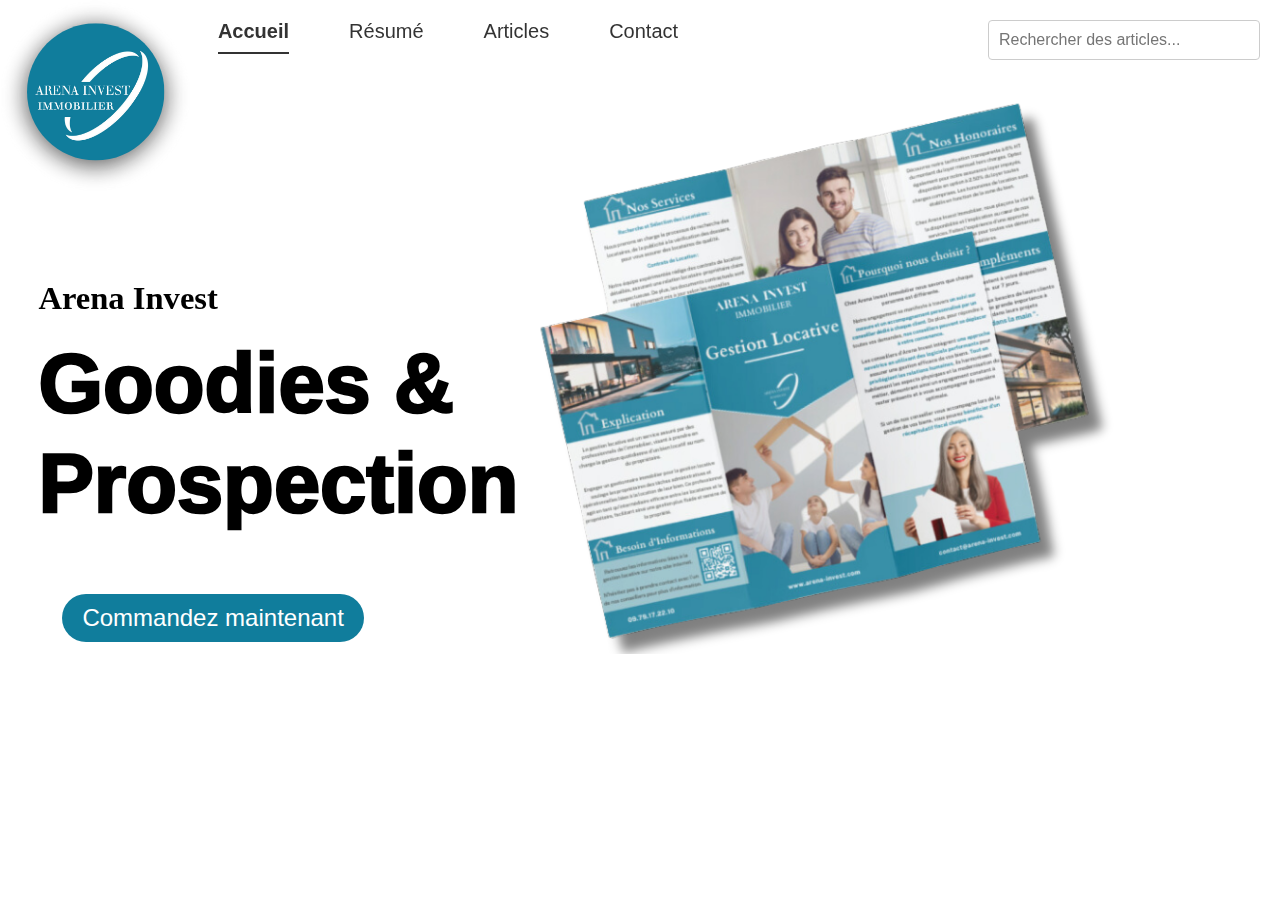
==== index.html @ 0a950867 "first commit" ====
<!DOCTYPE html>
<html lang="fr">
<head>
    <meta charset="UTF-8">
    <meta name="viewport" content="width=device-width, initial-scale=1.0">
    <title>Page avec Sections et Navigation</title>
    <link rel="stylesheet" href="styles.css">    
    <link rel="stylesheet" href="searchBar.css">
<body>
    <header>
        <nav>
            <ul>
                <li class="active"><a draggable="false" href="#section1" class="nav-link">Accueil</a></li>
                <li><a draggable="false" href="#section2" class="nav-link">Résumé</a></li>
                <li><a draggable="false" href="#section3" class="nav-link">Articles</a></li>
                <li><a draggable="false" href="#section4" class="nav-link">Contact</a></li>
            </ul>
        </nav>
    </header>
    <div id="main" class="container">
        <!-- Section 1 -->
        <section id="section1" class="section section1">
            <img src="images/logo.svg" class="logo1"/>
            <div style="background-image: url(images/Arena_Page_1.svg);" class="image-background"></div>
            
            <!-- Contenu sous l'image -->
            <div class="text-container-section1">
                <h3 class="small-title">Arena Invest</h3>
                <h1 class="large-title">Goodies &<br> Prospection</h1>
                <button class="main-button disabled">Commandez maintenant</button>
            </div>
            <!-- Fin du contenu sous l'image -->
            <img src="images/Flyer_Page_1.svg" class="flyer1-image">
            <!-- barre de recherche -->
            <div class="search-container">
                <input type="text" id="searchInput" placeholder="Rechercher des articles..." />
                <ul id="suggestions" class="suggestions-list"></ul>
            </div>
            <!-- Fin de la barre de recherche -->
        </section>
        <!-- Section 2 -->
        <section id="section2" class="section section2">
            <h2 class="section-title">Section 2</h2>
            <p>Contenu de la section 2...</p>
        </section>
        <!-- Section 3 -->
        <section id="section3" class="section section3">
            <h2 class="section-title">Section 3</h2>
            <p>Contenu de la section 3...</p>
        </section>
        <!-- Section 4 -->
        <section id="section4" class="section section4">
            <h2 class="section-title">Section 4</h2>
            <p>Contenu de la section 4...</p>
        </section>
</div>
    <script src="searchBar.js"></script>
    <script src="script.js"></script>
</body>
</html>
---- styles.css ----
/* Styles généraux */
body {
    font-family: Arial, sans-serif;
    line-height: 1.6;
    margin: 0;
    padding: 0;
    user-select: none; /* Empêche la sélection de texte dans l'ensemble du corps */
}
.no-select {
    user-select: none; /* Empêche la sélection de texte pour les éléments avec la classe .no-select */
}
header {
    position: fixed;
    top: 0;
    left: 0;
    width: 70%;
    background: none;
    z-index: 1000;
    padding: 10px 0;
    font-family: 'Open Sans', sans-serif;
    font-size: 20px;
}

.logo1 {
    position: absolute;
    top: 0;
    left: 0;
    width: 15vw;
}

nav ul {
    list-style: none;
    margin: 0;
    padding: 0;
    display: flex;
    justify-content: center;
}

nav ul li {
    margin: 0 30px;
}

nav ul li a {
    text-decoration: none;
    color: #333;
    font-weight: normal;
    padding: 5px 0;
    display: inline-block;
}

nav ul li.active a {
    font-weight: bold;
    border-bottom: 2px solid #333;
    color: #333;
}

nav ul li.active a:hover {
    color: #333;
}

nav ul li a:hover {
    color: #007BFF;
}

.container {
    scroll-snap-type: y mandatory; /* Assure que les sections s'alignent lors du défilement */
    height: 100vh; /* Assure que le conteneur occupe toute la hauteur de la vue */
    overflow-y: scroll; /* Active le défilement vertical */
}

section {
    scroll-snap-align: start;
    display: flex;
    align-items: center;
    justify-content: center;
    height: 100vh;
    padding: 20px;
    margin: 0;
    border-bottom: 1px solid #ccc;
    position: relative;
}

.image-background {
    position: absolute;
    top: 0;
    right: 0;
    width: 40vw;
    height: 120vh;
    background-size: cover;
    background-position: center;
    background-repeat: no-repeat;
    z-index: -1;
}

h1 {
    line-height: 1.2;
}

.text-container-section1 {
    position: absolute;
    top: 30%; /* Position verticale du conteneur texte */
    left: 3%; /* Position horizontale du conteneur texte */
    color: #000;
}

.small-title {
    font-family: 'Cardo', serif;
    font-size: 32.6px;
    margin: 0;
    /* Offset pour le petit titre */
    position: relative;
    left: 0%; /* Décalage horizontal du petit titre */
    top: -10px;   /* Décalage vertical du petit titre */
}
img {
    pointer-events: none; /* Empêche toute interaction avec l'image, y compris le drag-and-drop */
    -webkit-user-drag: none; /* Pour les navigateurs basés sur WebKit (Chrome, Safari) */
    user-drag: none;
}
.large-title {
    font-weight: 1000;
    font-size: 83.1px;
    margin: 0 0 20px 0;
    /* Ajustement pour le gros titre */
}
.flyer1-image{
    position: absolute; /* Permet le positionnement libre */
    top: 10%; /* Position à 20% du haut de l'élément parent */
    left: 30%; /* Position à 30% du côté gauche de l'élément parent */
    width: 70vw; /* Largeur de l'image */
    height: auto; /* Hauteur automatique pour garder les proportions */
    z-index: 10; /* S'assure que l'image est au-dessus des autres éléments */
}
.main-button {
    padding: 10px 20px;
    font-size: 24px;
    color: #fff;
    background-color: #107D9C;
    border: none;
    border-radius: 25px; /* Coins arrondis */
    cursor: pointer;
    transition: background-color 0.3s ease;
    /* Positionnement du bouton par rapport au gros titre */
    position: relative;
    left: 5%;
    top: 40px; /* Ajuster pour déplacer le bouton vers le bas */
}
.main-button.disabled {
    pointer-events: none; /* Désactive les interactions avec l'élément */
    cursor: not-allowed; /* Change le curseur pour indiquer que le bouton est désactivé */
}
.main-button:hover {
    background-color: #0a5d7f;
}

.search-container {
    position: absolute;
    top: 20px;
    right: 20px;
    z-index: 1000;
}

#searchInput {
    padding: 10px;
    font-size: 16px;
    width: 250px;
    border: 1px solid #ccc;
    border-radius: 4px;
}

.suggestions-list {
    list-style: none;
    padding: 0;
    margin: 0;
    border: 1px solid #ccc;
    border-top: none;
    position: absolute;
    top: calc(100% + 2px);
    left: 0;
    width: 100%;
    max-height: 200px;
    overflow-y: auto;
    background-color: #fff;
    z-index: 1000;
    display: none;
}

.suggestions-list li {
    padding: 10px;
    border-bottom: 1px solid #ddd;
    cursor: pointer;
}

.suggestions-list li:hover {
    background-color: #f0f0f0;
}

.suggestions-list li:last-child {
    border-bottom: none;
}

.section2 {
    background-color: #4caf50;
}

.section3 {
    background-color: #2196f3;
}

.section4 {
    background-color: #21f3b8;
}

@media (max-width: 768px) {
    nav ul {
        flex-direction: column;
        align-items: center;
    }

    nav ul li {
        margin: 10px 0;
    }
}
---- searchBar.css ----
/* Style pour la barre de recherche et le menu déroulant */
.search-container {
    position: absolute; /* Positionne la barre de recherche de manière absolue */
    top: 20px; /* Distance du haut de la section */
    right: 20px; /* Distance du bord droit de la section */
    z-index: 1000; /* Assure que la barre de recherche est au-dessus des autres éléments */
}

#searchInput {
    padding: 10px;
    font-size: 16px;
    width: 250px; /* Largeur de la barre de recherche */
    border: 1px solid #ccc;
    border-radius: 4px;
}

.suggestions-list {
    list-style: none;
    padding: 0;
    margin: 0;
    border: 1px solid #ccc;
    border-top: none;
    position: absolute;
    top: calc(100% + 2px); /* Positionne le menu déroulant juste en dessous de la barre de recherche */
    left: 0;
    width: 100%;
    max-height: 200px; /* Hauteur maximale pour le menu déroulant */
    overflow-y: auto; /* Ajoute une barre de défilement si nécessaire */
    background-color: #fff;
    z-index: 1000;
    display: none; /* Cache le menu déroulant par défaut */
}

.suggestions-list li {
    padding: 10px;
    border-bottom: 1px solid #ddd;
    cursor: pointer;
}

.suggestions-list li:hover {
    background-color: #f0f0f0; /* Couleur de fond au survol */
}

.suggestions-list li:last-child {
    border-bottom: none;
}
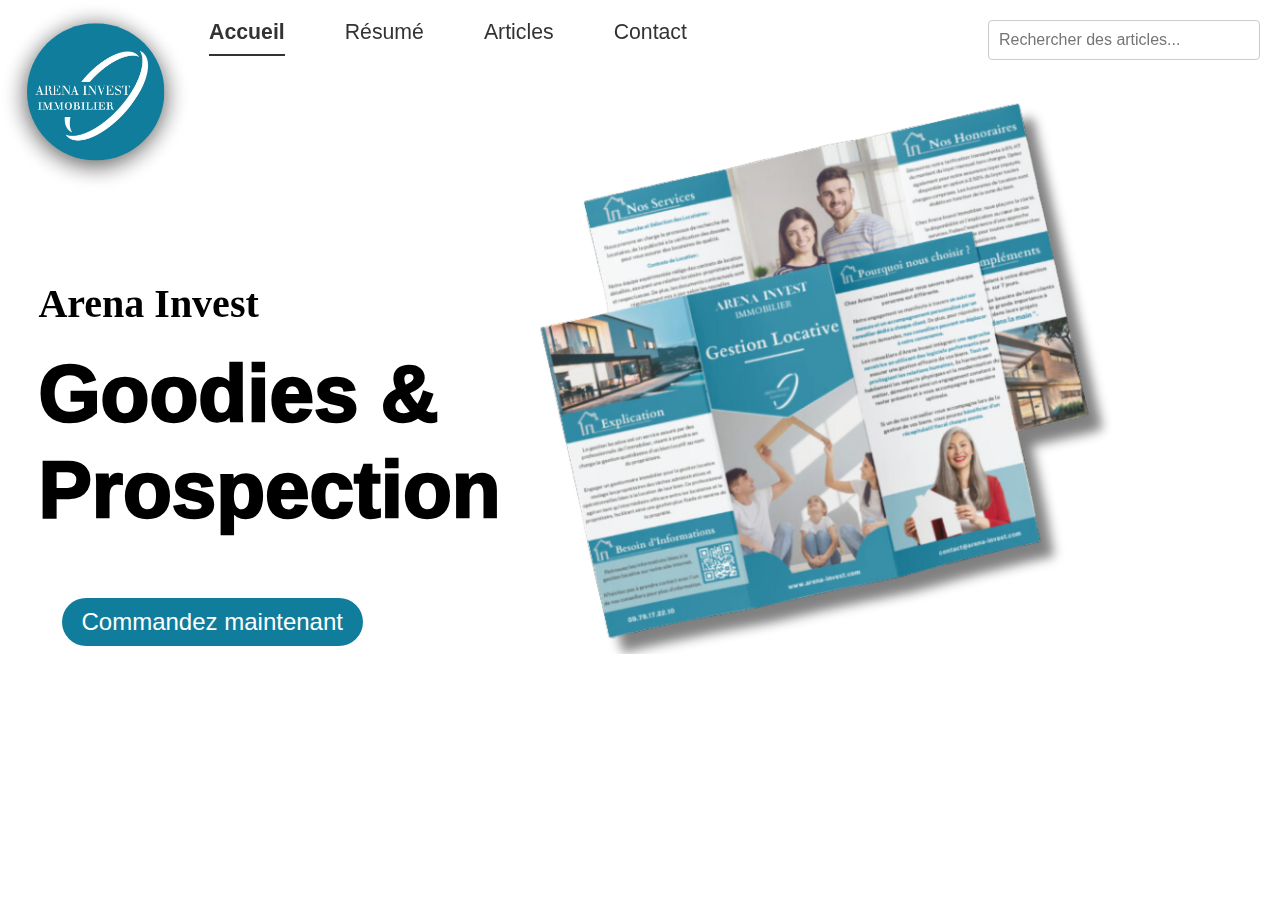
==== commit 36121614: "progress" ====
--- a/index.html
+++ b/index.html
@@ -5,6 +5,7 @@
     <meta name="viewport" content="width=device-width, initial-scale=1.0">
     <title>Page avec Sections et Navigation</title>
     <link rel="stylesheet" href="styles.css">    
+    <link rel="stylesheet" href="modal.css">    
     <link rel="stylesheet" href="searchBar.css">
 <body>
     <header>
@@ -18,6 +19,13 @@
         </nav>
     </header>
     <div id="main" class="container">
+        <!-- Modal  -->
+        <div id="myModal" class="modal">
+            <div class="modal-content">
+                <span class="close-btn">&times;</span>
+                <iframe id="modalIframe" src="" frameborder="0"></iframe>
+            </div>
+        </div>
         <!-- Section 1 -->
         <section id="section1" class="section section1">
             <img src="images/logo.svg" class="logo1"/>
@@ -40,14 +48,32 @@
         </section>
         <!-- Section 2 -->
         <section id="section2" class="section section2">
-            <h2 class="section-title">Section 2</h2>
-            <p>Contenu de la section 2...</p>
+            <div class="background-container-page2">
+                <div class="background2-1"></div>
+                <div class="background2-2"></div>
+            </div>
+            <img src="images/logo.svg" class="logo2"/>
+            <div class="container-text-page2">
+                <div>
+                    Bienvenue sur la page dédiée aux collaborateurs de l'équipe d'Arena Invest. 
+                </div>
+                <div>
+                    Vous y trouverez une sélection de goodies et d'objets de prospection portant l'intitulé de notre marque.                </div>
+                <div>
+                    Ces articles ont été spécialement conçus pour renforcer notre image et soutenir vos efforts de prospection. 
+                </div>
+            </div>
+            <div class="Page2-LastText">
+                Explorez notre collection et n'hésitez pas à les utiliser pour promouvoir notre cabinet avec fierté.
+            </div>
         </section>
-        <!-- Section 3 -->
+       <!-- Section 3 -->
         <section id="section3" class="section section3">
-            <h2 class="section-title">Section 3</h2>
-            <p>Contenu de la section 3...</p>
+            <div id="bubblesContainer" class="bubbles-container">
+                <!-- Les bulles seront ajoutées ici dynamiquement -->
+            </div>
         </section>
+
         <!-- Section 4 -->
         <section id="section4" class="section section4">
             <h2 class="section-title">Section 4</h2>
--- a/styles.css
+++ b/styles.css
@@ -18,7 +18,7 @@
     z-index: 1000;
     padding: 10px 0;
     font-family: 'Open Sans', sans-serif;
-    font-size: 20px;
+    font-size: 1.33em;
 }
 
 .logo1 {
@@ -27,7 +27,12 @@
     left: 0;
     width: 15vw;
 }
-
+.logo2 {
+    position: absolute;
+    top: 10vh;
+    left: 42.5vw;
+    width: 15vw;
+}
 nav ul {
     list-style: none;
     margin: 0;
@@ -76,7 +81,6 @@
     height: 100vh;
     padding: 20px;
     margin: 0;
-    border-bottom: 1px solid #ccc;
     position: relative;
 }
 
@@ -105,7 +109,7 @@
 
 .small-title {
     font-family: 'Cardo', serif;
-    font-size: 32.6px;
+    font-size: 2.5em;
     margin: 0;
     /* Offset pour le petit titre */
     position: relative;
@@ -119,7 +123,7 @@
 }
 .large-title {
     font-weight: 1000;
-    font-size: 83.1px;
+    font-size: 5em;
     margin: 0 0 20px 0;
     /* Ajustement pour le gros titre */
 }
@@ -133,7 +137,7 @@
 }
 .main-button {
     padding: 10px 20px;
-    font-size: 24px;
+    font-size: 1.5em;
     color: #fff;
     background-color: #107D9C;
     border: none;
@@ -159,15 +163,6 @@
     right: 20px;
     z-index: 1000;
 }
-
-#searchInput {
-    padding: 10px;
-    font-size: 16px;
-    width: 250px;
-    border: 1px solid #ccc;
-    border-radius: 4px;
-}
-
 .suggestions-list {
     list-style: none;
     padding: 0;
@@ -198,13 +193,63 @@
 .suggestions-list li:last-child {
     border-bottom: none;
 }
-
+.background-container-page2{
+    position: absolute;
+    width: 100vw;
+    height: 70vh;
+    top: 20vh;
+    overflow: hidden;
+    z-index: -1;
+}
+.background2-1, .background2-2 {
+    position: absolute;
+    top: 0;
+    width: 50vw;
+    height: 100%;
+    background-size: auto 100%; /* Garder les proportions et ajuster la hauteur */
+    background-position: center;
+    background-repeat: no-repeat;
+    background-image: url('images/Arena_Page_2.svg');
+}
+.background2-1 {
+    left: 0;
+}
+.background2-2 {
+    right: 0;
+    transform: scaleX(-1);
+}
 .section2 {
-    background-color: #4caf50;
+    background-color: #fff;
+    z-index: 1;
+}
+.container-text-page2 {
+    position: absolute;
+    top: 40vh;
+    left: 0;
+    right: 0;
+    display: flex;
+    flex-direction: column;
+    align-items: center;
+    font-family: "Open Sans", sans-serif;
+    font-size: em;
+    color: #fff;
+    margin: 0; /* Réinitialise les marges */
+    padding: 0; /* Réinitialise les paddings */
+}
+.Page2-LastText{
+    position: relative;
+    font-family: "Open Sans", sans-serif;
+    color: #fff;
+    margin-top: 25vh;
+    font-size: 2em;
+}
+.container-text-page2 > div {
+    font-size: 2em;
+    line-height: 1.2; /* Ajustez la hauteur de ligne pour réduire l'espace entre les lignes */
+    margin-bottom: 10px; /* Espacement entre les divs */
 }
 
 .section3 {
-    background-color: #2196f3;
 }
 
 .section4 {
@@ -220,4 +265,46 @@
     nav ul li {
         margin: 10px 0;
     }
-}+}
+/* bubble */
+.bubbles-container {
+    display: flex;
+    flex-wrap: wrap;
+    justify-content: center;
+    gap: 20px; /* Espacement entre les bulles */
+    padding: 20px;
+}
+
+.bubble-wrapper {
+    display: flex;
+    flex-direction: column;
+    align-items: center;
+    text-align: center; /* Centre le texte sous la bulle */
+    width: 150px; /* Largeur de chaque bulle */
+}
+
+.bubble {
+    display: flex;
+    align-items: center;
+    justify-content: center;
+    width: 100px; /* Largeur de la bulle */
+    height: 100px; /* Hauteur de la bulle */
+    border-radius: 50%;
+    background-color: #107D9C; /* Couleur de fond des bulles */
+    cursor: pointer;
+    transition: transform 0.3s ease;
+    overflow: hidden; /* Cache les débordements */
+}
+
+.bubble img {
+    max-width: 80%; /* Largeur maximale de l'image */
+    max-height: 80%; /* Hauteur maximale de l'image */
+}
+
+.bubble-title {
+    margin-top: 10px; /* Espacement entre la bulle et le titre */
+    font-size: 0.9em;
+    font-family: 'Open Sans', sans-serif;
+    color: #333; /* Couleur du texte pour le titre */
+    word-wrap: break-word; /* Retourne le texte à la ligne si nécessaire */
+}
--- a/modal.css
+++ b/modal.css
@@ -0,0 +1,87 @@
+.modal {
+    position: fixed;
+    top: 0;
+    left: 0;
+    width: 100vw;
+    height: 100vh;
+    background: rgba(0, 0, 0, 0.7);
+    z-index: 1000;
+    display: none;
+    align-items: center;
+    justify-content: center;
+}
+
+.modal-content {
+    position: relative;
+    width: 100%;
+    height: 100%;
+    background: #fff;
+    overflow: hidden;
+}
+
+.close-btn {
+    position: absolute;
+    top: 20px;
+    right: 20px;
+    width: 50px;
+    height: 50px;
+    background: #333;
+    color: #fff;
+    border: none;
+    border-radius: 50%;
+    display: flex;
+    align-items: center;
+    justify-content: center;
+    font-size: 30px;
+    cursor: pointer;
+    z-index: 1010;
+}
+
+.close-btn:hover {
+    background: #555;
+}
+
+.modal iframe {
+    width: 100%;
+    height: 100%;
+    border: none;
+}
+
+.suggestions-list {
+    list-style: none;
+    padding: 0;
+    margin: 0;
+    border: 1px solid #ccc;
+    border-top: none;
+    position: absolute;
+    top: calc(100% + 2px);
+    left: 0;
+    width: 100%;
+    max-height: 200px;
+    overflow-y: auto;
+    background-color: #fff;
+    z-index: 1000;
+    display: none;
+}
+
+.suggestions-list li {
+    display: flex;
+    align-items: center;
+    padding: 10px;
+    border-bottom: 1px solid #ddd;
+    cursor: pointer;
+}
+
+.suggestions-list li:hover {
+    background-color: #f0f0f0;
+}
+
+.suggestions-list li:last-child {
+    border-bottom: none;
+}
+
+.suggestion-image {
+    max-width: 50px;
+    max-height: 50px;
+    margin-right: 10px;
+}--- a/searchBar.css
+++ b/searchBar.css
@@ -8,7 +8,7 @@
 
 #searchInput {
     padding: 10px;
-    font-size: 16px;
+    font-size: 1em;
     width: 250px; /* Largeur de la barre de recherche */
     border: 1px solid #ccc;
     border-radius: 4px;
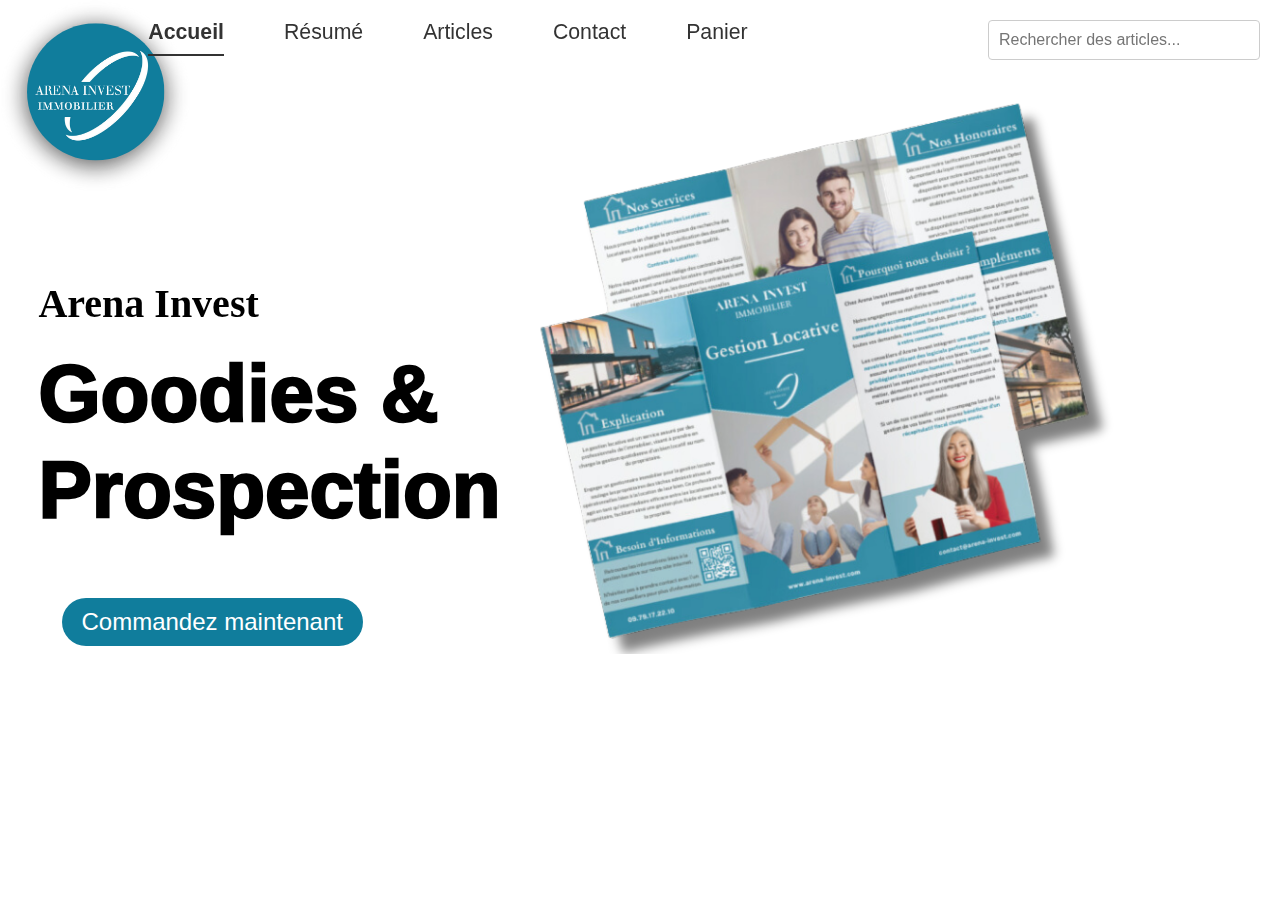
==== commit d57b5b11: "panier progress, loading pages added, section 2bug fix" ====
--- a/index.html
+++ b/index.html
@@ -5,8 +5,10 @@
     <meta name="viewport" content="width=device-width, initial-scale=1.0">
     <title>Page avec Sections et Navigation</title>
     <link rel="stylesheet" href="styles.css">    
+    <link rel="stylesheet" href="panier.css">    
     <link rel="stylesheet" href="modal.css">    
     <link rel="stylesheet" href="searchBar.css">
+</head>
 <body>
     <header>
         <nav>
@@ -15,37 +17,59 @@
                 <li><a draggable="false" href="#section2" class="nav-link">Résumé</a></li>
                 <li><a draggable="false" href="#section3" class="nav-link">Articles</a></li>
                 <li><a draggable="false" href="#section4" class="nav-link">Contact</a></li>
+                <li><a draggable="false" href="" class="nav-link" id="showCartButton">Panier</a></li>
             </ul>
         </nav>
     </header>
+    <!-- Loading screen de la page -->
+    <div id="loadingScreen" class="loading-screen">
+        <div class="loading-content">
+            <img src="images/spinner.gif" alt="Loading..." class="spinner">
+            <p class="loading-text">Chargement... <span id="loadingPercentage">0%</span></p>
+        </div>
+    </div>
+    <!-- Loading screen des articles -->
     <div id="main" class="container">
-        <!-- Modal  -->
+        <div id="loadingOverlay" class="loading-overlay" style="display: none;">
+            <!-- Spinner de chargement au-dessus du flou -->
+            <div class="spinner-container">
+                <img src="images/spinner.gif" alt="Loading..." class="spinner">
+            </div>
+        </div>
+        <!-- Modal pour le panier -->
+        <div id="cartModal" class="modal">
+            <div class="modal-content">
+                <span class="close-btn cartClose">&times;</span> <!-- Assurez-vous que la classe est la même que pour la modale des articles -->
+                <h2>Votre Panier</h2>
+                <div id="panierItems"></div>
+                <div id="totalPrice"></div>
+            </div>
+        </div>
+        <!-- Modale -->
         <div id="myModal" class="modal">
             <div class="modal-content">
-                <span class="close-btn">&times;</span>
+                <span class="close-btn articleClose">&times;</span>
                 <iframe id="modalIframe" src="" frameborder="0"></iframe>
             </div>
         </div>
+
+
         <!-- Section 1 -->
         <section id="section1" class="section section1">
             <img src="images/logo.svg" class="logo1"/>
             <div style="background-image: url(images/Arena_Page_1.svg);" class="image-background"></div>
-            
-            <!-- Contenu sous l'image -->
             <div class="text-container-section1">
                 <h3 class="small-title">Arena Invest</h3>
                 <h1 class="large-title">Goodies &<br> Prospection</h1>
                 <button class="main-button disabled">Commandez maintenant</button>
             </div>
-            <!-- Fin du contenu sous l'image -->
             <img src="images/Flyer_Page_1.svg" class="flyer1-image">
-            <!-- barre de recherche -->
             <div class="search-container">
                 <input type="text" id="searchInput" placeholder="Rechercher des articles..." />
                 <ul id="suggestions" class="suggestions-list"></ul>
             </div>
-            <!-- Fin de la barre de recherche -->
         </section>
+        
         <!-- Section 2 -->
         <section id="section2" class="section section2">
             <div class="background-container-page2">
@@ -54,33 +78,28 @@
             </div>
             <img src="images/logo.svg" class="logo2"/>
             <div class="container-text-page2">
-                <div>
-                    Bienvenue sur la page dédiée aux collaborateurs de l'équipe d'Arena Invest. 
-                </div>
-                <div>
-                    Vous y trouverez une sélection de goodies et d'objets de prospection portant l'intitulé de notre marque.                </div>
-                <div>
-                    Ces articles ont été spécialement conçus pour renforcer notre image et soutenir vos efforts de prospection. 
-                </div>
+                <div>Bienvenue sur la page dédiée aux collaborateurs de l'équipe d'Arena Invest.</div>
+                <div>Vous y trouverez une sélection de goodies et d'objets de prospection portant l'intitulé de notre marque.</div>
+                <div>Ces articles ont été spécialement conçus pour renforcer notre image et soutenir vos efforts de prospection.</div>
             </div>
-            <div class="Page2-LastText">
-                Explorez notre collection et n'hésitez pas à les utiliser pour promouvoir notre cabinet avec fierté.
-            </div>
+            <div class="Page2-LastText">Explorez notre collection et n'hésitez pas à les utiliser pour promouvoir notre cabinet avec fierté.</div>
         </section>
-       <!-- Section 3 -->
+        
+        <!-- Section 3 -->
         <section id="section3" class="section section3">
             <div id="bubblesContainer" class="bubbles-container">
                 <!-- Les bulles seront ajoutées ici dynamiquement -->
             </div>
         </section>
-
+        
         <!-- Section 4 -->
         <section id="section4" class="section section4">
             <h2 class="section-title">Section 4</h2>
             <p>Contenu de la section 4...</p>
         </section>
-</div>
-    <script src="searchBar.js"></script>
+    </div>
     <script src="script.js"></script>
+    <script src="shopping.js"></script>
+    <script src="panier.js"></script>
 </body>
-</html>+</html>
--- a/styles.css
+++ b/styles.css
@@ -1,4 +1,46 @@
-/* Styles généraux */
+.loading-screen {
+    position: fixed;
+    top: 0;
+    left: 0;
+    width: 100%;
+    height: 100%;
+    background-color: #f1f1f1; /* Couleur de fond, ajustable */
+    z-index: 9999; /* Place-le au-dessus de tout */
+    display: flex;
+    justify-content: center;
+    align-items: center;
+    transition: opacity 0.5s ease-out; /* Effet de disparition en douceur */
+}
+
+/* Contenu de chargement centré */
+.loading-content {
+    text-align: center;
+}
+
+.loading-spinner {
+    width: 80px; /* Taille du spinner, ajustable */
+    height: 80px;
+    animation: spin 2s linear infinite; /* Animation de rotation du spinner */
+}
+
+/* Texte sous le spinner */
+.loading-text {
+    margin-top: 10px;
+    font-size: 18px;
+    color: #333;
+}
+
+/* Animation de rotation */
+@keyframes spin {
+    0% { transform: rotate(0deg); }
+    100% { transform: rotate(360deg); }
+}
+
+/* Masquer l'écran de chargement après la transition */
+.loading-screen.hidden {
+    opacity: 0;
+    pointer-events: none; /* Désactiver les clics une fois caché */
+}
 body {
     font-family: Arial, sans-serif;
     line-height: 1.6;
@@ -193,6 +235,31 @@
 .suggestions-list li:last-child {
     border-bottom: none;
 }
+.loading-overlay {
+    position: absolute;
+    top: 0;
+    left: 0;
+    width: 100%;
+    height: 100%;
+    background-color: rgba(0, 0, 0, 0.4); /* Couleur grise semi-transparente */
+    backdrop-filter: blur(8px); /* Applique le flou */
+    display: flex;
+    justify-content: center;
+    align-items: center;
+    z-index: 1000; /* S'assure qu'il soit au-dessus de l'iframe */
+}
+
+/* Style pour le spinner */
+.spinner-container {
+    display: flex;
+    justify-content: center;
+    align-items: center;
+}
+
+.spinner {
+    width: 50px; /* Ajustez la taille du spinner */
+    height: 50px;
+}
 .background-container-page2{
     position: absolute;
     width: 100vw;
@@ -219,6 +286,8 @@
     transform: scaleX(-1);
 }
 .section2 {
+    display: flex;
+    flex-direction: columns;
     background-color: #fff;
     z-index: 1;
 }
@@ -271,7 +340,7 @@
     display: flex;
     flex-wrap: wrap;
     justify-content: center;
-    gap: 20px; /* Espacement entre les bulles */
+    gap: 5vw;
     padding: 20px;
 }
 
@@ -287,8 +356,8 @@
     display: flex;
     align-items: center;
     justify-content: center;
-    width: 100px; /* Largeur de la bulle */
-    height: 100px; /* Hauteur de la bulle */
+    width: 10vw; /* Largeur de la bulle */
+    height: 10vw; /* Hauteur de la bulle */
     border-radius: 50%;
     background-color: #107D9C; /* Couleur de fond des bulles */
     cursor: pointer;
@@ -297,8 +366,8 @@
 }
 
 .bubble img {
-    max-width: 80%; /* Largeur maximale de l'image */
-    max-height: 80%; /* Hauteur maximale de l'image */
+    max-width: 100%; /* Largeur maximale de l'image */
+    max-height: 100%; /* Hauteur maximale de l'image */
 }
 
 .bubble-title {
--- a/panier.css
+++ b/panier.css
@@ -0,0 +1,13 @@
+#panierItems {
+    margin-bottom: 20px;
+}
+
+#panierItems div {
+    padding: 10px;
+    border-bottom: 1px solid #ddd;
+}
+
+#totalPrice {
+    font-size: 1.5em;
+    font-weight: bold;
+}--- a/modal.css
+++ b/modal.css
@@ -84,4 +84,4 @@
     max-width: 50px;
     max-height: 50px;
     margin-right: 10px;
-}+};--- a/searchBar.css
+++ b/searchBar.css
@@ -3,7 +3,7 @@
     position: absolute; /* Positionne la barre de recherche de manière absolue */
     top: 20px; /* Distance du haut de la section */
     right: 20px; /* Distance du bord droit de la section */
-    z-index: 1000; /* Assure que la barre de recherche est au-dessus des autres éléments */
+    z-index: 100; /* Assure que la barre de recherche est au-dessus des autres éléments */
 }
 
 #searchInput {
